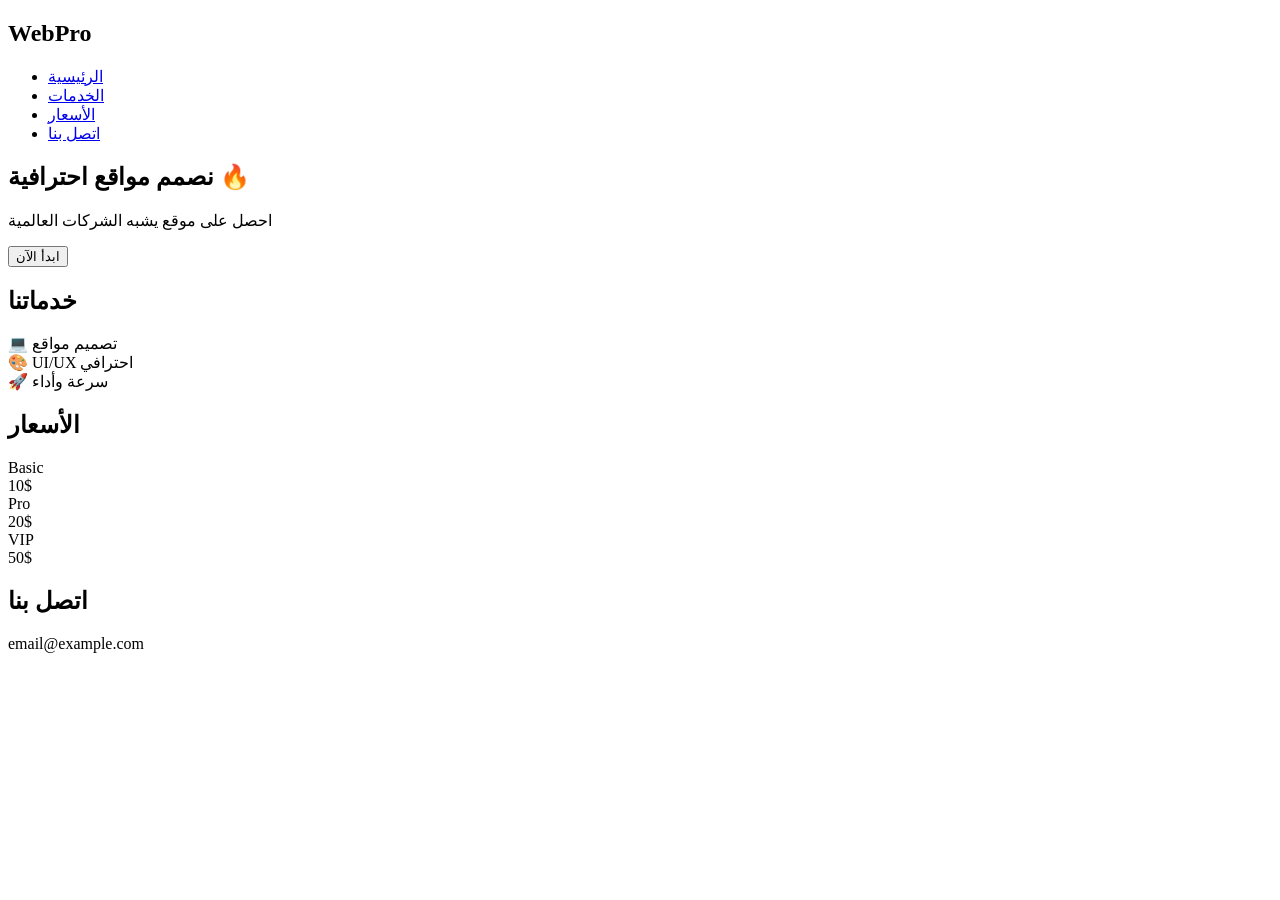
==== index.html @ 7c68f9c4 "Update index.html" ====
<!DOCTYPE html>
<html lang="ar">
<head>
<meta charset="UTF-8">
<meta name="viewport" content="width=device-width, initial-scale=1.0">
<title>شركة ويب</title>

<link rel="stylesheet" href="style.css">

<!-- مكتبة الأنيميشن -->
<link rel="stylesheet" href="https://unpkg.com/aos@next/dist/aos.css" />

</head>

<body>

<!-- Navbar -->
<nav>
  <h2>WebPro</h2>
  <ul>
    <li><a href="#">الرئيسية</a></li>
    <li><a href="#services">الخدمات</a></li>
    <li><a href="#pricing">الأسعار</a></li>
    <li><a href="#contact">اتصل بنا</a></li>
  </ul>
</nav>

<!-- Hero -->
<section class="hero">
  <h1 data-aos="fade-up">نصمم مواقع احترافية 🔥</h1>
  <p data-aos="fade-up" data-aos-delay="200">
    احصل على موقع يشبه الشركات العالمية
  </p>
  <button class="btn" onclick="goPricing()" data-aos="zoom-in">ابدأ الآن</button>
</section>

<!-- Services -->
<section class="section" id="services">
  <h2 data-aos="fade-up">خدماتنا</h2>

  <div class="boxes">
    <div class="box" data-aos="fade-right">💻 تصميم مواقع</div>
    <div class="box" data-aos="fade-up">🎨 UI/UX احترافي</div>
    <div class="box" data-aos="fade-left">🚀 سرعة وأداء</div>
  </div>
</section>

<!-- Pricing -->
<section class="section" id="pricing">
  <h2 data-aos="fade-up">الأسعار</h2>

  <div class="boxes">
    <div class="box" data-aos="zoom-in">Basic<br>10$</div>
    <div class="box" data-aos="zoom-in" data-aos-delay="200">Pro<br>20$</div>
    <div class="box" data-aos="zoom-in" data-aos-delay="400">VIP<br>50$</div>
  </div>
</section>

<!-- Contact -->
<section class="section" id="contact">
  <h2 data-aos="fade-up">اتصل بنا</h2>
  <p data-aos="fade-up">email@example.com</p>
</section>

<script src="script.js"></script>

<!-- تفعيل الأنيميشن -->
<script src="https://unpkg.com/aos@next/dist/aos.js"></script>
<script>
  AOS.init();
</script>

</body>
</html>
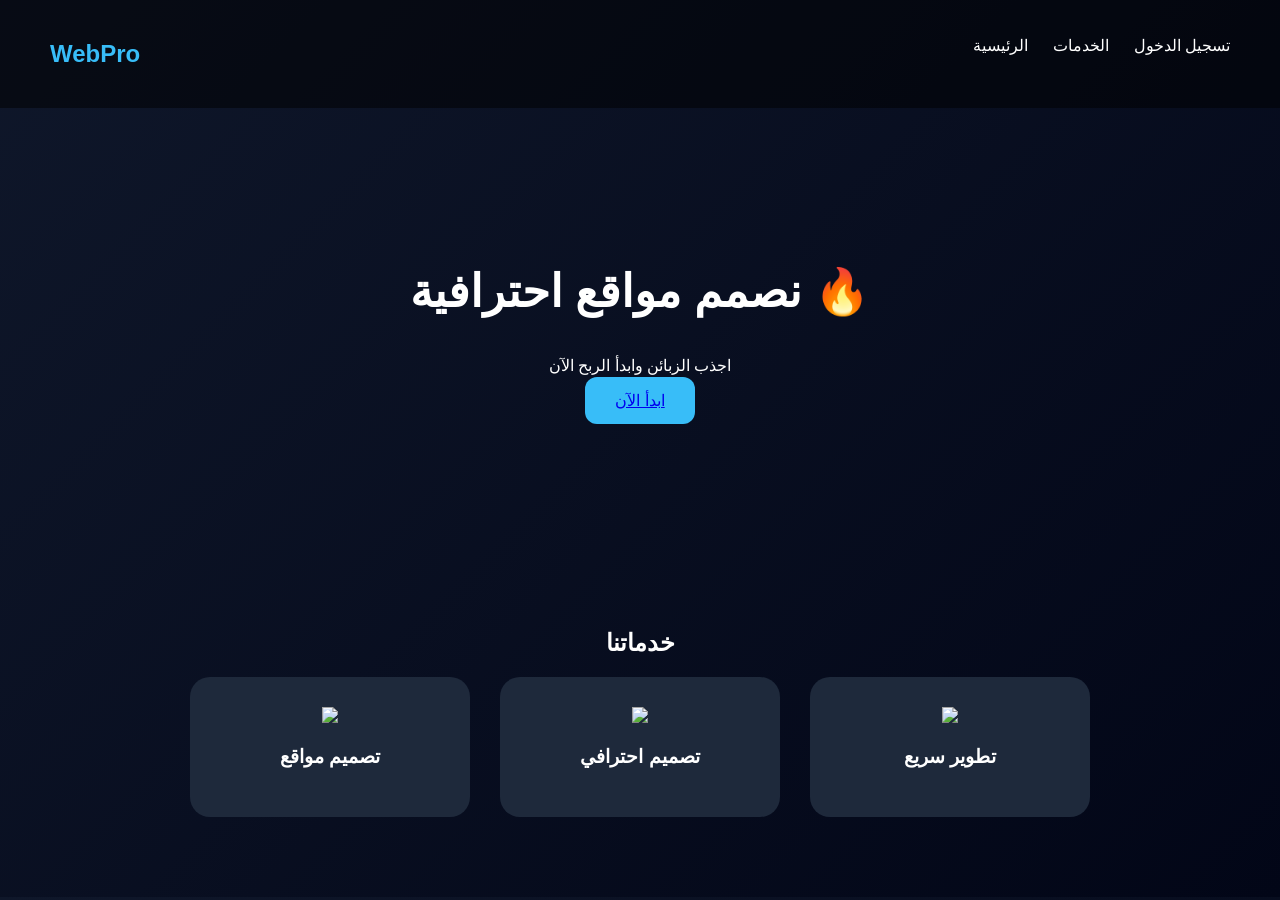
==== commit edd1af7c: "Update index.html" ====
--- a/index.html
+++ b/index.html
@@ -3,72 +3,51 @@
 <head>
 <meta charset="UTF-8">
 <meta name="viewport" content="width=device-width, initial-scale=1.0">
-<title>شركة ويب</title>
+<title>WebPro</title>
 
 <link rel="stylesheet" href="style.css">
-
-<!-- مكتبة الأنيميشن -->
-<link rel="stylesheet" href="https://unpkg.com/aos@next/dist/aos.css" />
 
 </head>
 
 <body>
 
-<!-- Navbar -->
 <nav>
   <h2>WebPro</h2>
   <ul>
     <li><a href="#">الرئيسية</a></li>
     <li><a href="#services">الخدمات</a></li>
-    <li><a href="#pricing">الأسعار</a></li>
-    <li><a href="#contact">اتصل بنا</a></li>
+    <li><a href="login.html">تسجيل الدخول</a></li>
   </ul>
 </nav>
 
-<!-- Hero -->
 <section class="hero">
-  <h1 data-aos="fade-up">نصمم مواقع احترافية 🔥</h1>
-  <p data-aos="fade-up" data-aos-delay="200">
-    احصل على موقع يشبه الشركات العالمية
-  </p>
-  <button class="btn" onclick="goPricing()" data-aos="zoom-in">ابدأ الآن</button>
+  <h1>نصمم مواقع احترافية 🔥</h1>
+  <p>اجذب الزبائن وابدأ الربح الآن</p>
+  <a href="pricing.html" class="btn">ابدأ الآن</a>
 </section>
 
-<!-- Services -->
 <section class="section" id="services">
-  <h2 data-aos="fade-up">خدماتنا</h2>
+  <h2>خدماتنا</h2>
 
   <div class="boxes">
-    <div class="box" data-aos="fade-right">💻 تصميم مواقع</div>
-    <div class="box" data-aos="fade-up">🎨 UI/UX احترافي</div>
-    <div class="box" data-aos="fade-left">🚀 سرعة وأداء</div>
+
+    <div class="box">
+      <img src="https://source.unsplash.com/300x200/?website" />
+      <h3>تصميم مواقع</h3>
+    </div>
+
+    <div class="box">
+      <img src="https://source.unsplash.com/300x200/?design" />
+      <h3>تصميم احترافي</h3>
+    </div>
+
+    <div class="box">
+      <img src="https://source.unsplash.com/300x200/?technology" />
+      <h3>تطوير سريع</h3>
+    </div>
+
   </div>
 </section>
 
-<!-- Pricing -->
-<section class="section" id="pricing">
-  <h2 data-aos="fade-up">الأسعار</h2>
-
-  <div class="boxes">
-    <div class="box" data-aos="zoom-in">Basic<br>10$</div>
-    <div class="box" data-aos="zoom-in" data-aos-delay="200">Pro<br>20$</div>
-    <div class="box" data-aos="zoom-in" data-aos-delay="400">VIP<br>50$</div>
-  </div>
-</section>
-
-<!-- Contact -->
-<section class="section" id="contact">
-  <h2 data-aos="fade-up">اتصل بنا</h2>
-  <p data-aos="fade-up">email@example.com</p>
-</section>
-
-<script src="script.js"></script>
-
-<!-- تفعيل الأنيميشن -->
-<script src="https://unpkg.com/aos@next/dist/aos.js"></script>
-<script>
-  AOS.init();
-</script>
-
 </body>
 </html>
--- a/style.css
+++ b/style.css
@@ -0,0 +1,88 @@
+body {
+  margin: 0;
+  font-family: Arial;
+  background: linear-gradient(135deg, #0f172a, #020617);
+  color: white;
+}
+
+/* Navbar */
+nav {
+  display: flex;
+  justify-content: space-between;
+  padding: 20px 50px;
+  background: rgba(0,0,0,0.5);
+  position: sticky;
+  top: 0;
+}
+
+nav h2 {
+  color: #38bdf8;
+}
+
+nav ul {
+  display: flex;
+  gap: 25px;
+  list-style: none;
+}
+
+nav a {
+  color: white;
+  text-decoration: none;
+  transition: 0.3s;
+}
+
+nav a:hover {
+  color: #38bdf8;
+}
+
+/* Hero */
+.hero {
+  text-align: center;
+  padding: 120px 20px;
+}
+
+.hero h1 {
+  font-size: 45px;
+}
+
+.btn {
+  margin-top: 20px;
+  background: #38bdf8;
+  border: none;
+  padding: 15px 30px;
+  border-radius: 12px;
+  cursor: pointer;
+  transition: 0.3s;
+}
+
+.btn:hover {
+  transform: scale(1.1);
+  background: #0ea5e9;
+}
+
+/* Sections */
+.section {
+  padding: 80px 20px;
+  text-align: center;
+}
+
+/* Boxes */
+.boxes {
+  display: flex;
+  justify-content: center;
+  gap: 30px;
+  flex-wrap: wrap;
+}
+
+.box {
+  background: #1e293b;
+  padding: 30px;
+  border-radius: 20px;
+  width: 220px;
+  transition: 0.4s;
+}
+
+.box:hover {
+  transform: translateY(-15px) scale(1.05);
+  background: #334155;
+}
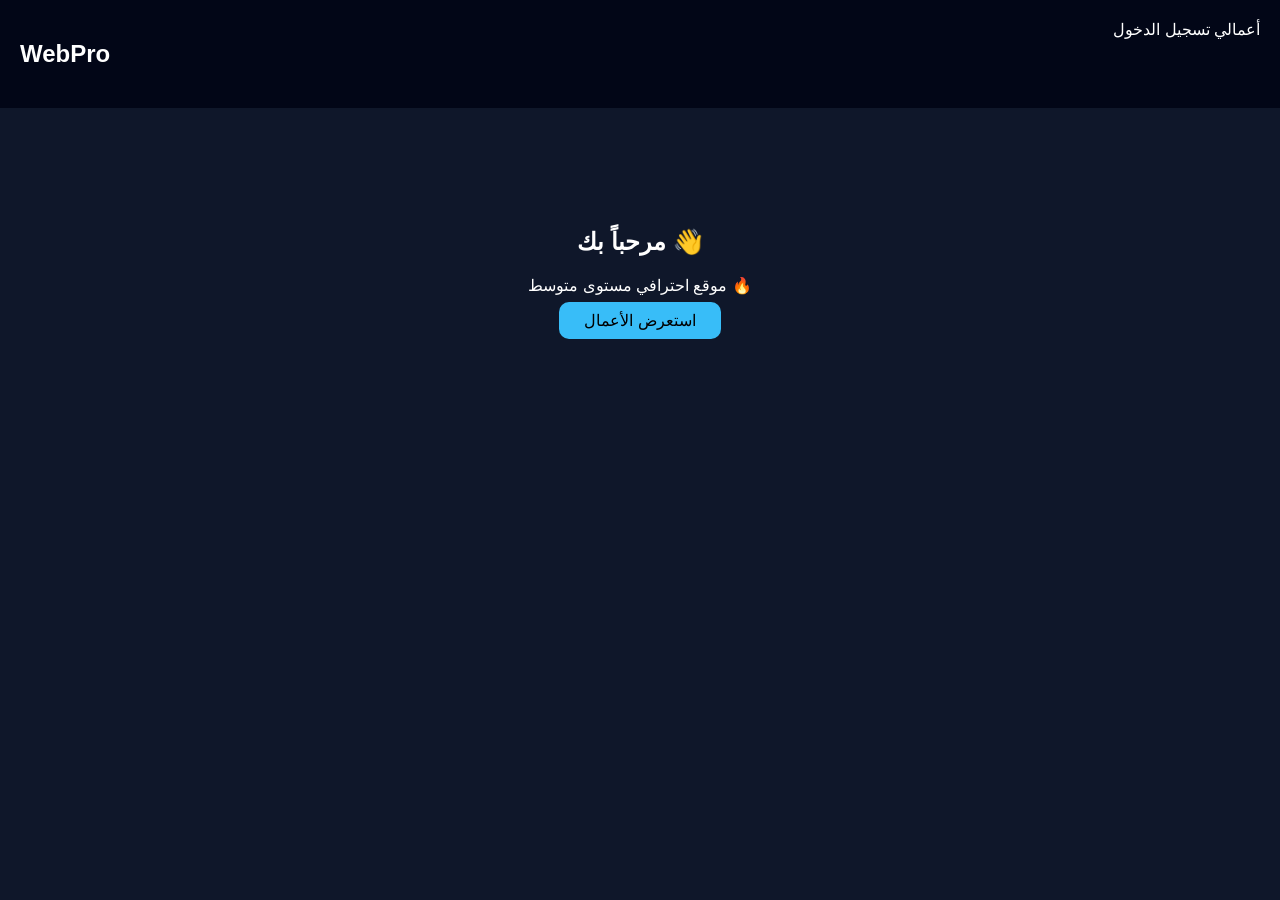
==== commit 4184b01e: "Update index.html" ====
--- a/index.html
+++ b/index.html
@@ -4,49 +4,23 @@
 <meta charset="UTF-8">
 <meta name="viewport" content="width=device-width, initial-scale=1.0">
 <title>WebPro</title>
-
 <link rel="stylesheet" href="style.css">
-
 </head>
 
 <body>
 
 <nav>
   <h2>WebPro</h2>
-  <ul>
-    <li><a href="#">الرئيسية</a></li>
-    <li><a href="#services">الخدمات</a></li>
-    <li><a href="login.html">تسجيل الدخول</a></li>
-  </ul>
+  <div>
+    <a href="projects.html">أعمالي</a>
+    <a href="login.html">تسجيل الدخول</a>
+  </div>
 </nav>
 
 <section class="hero">
-  <h1>نصمم مواقع احترافية 🔥</h1>
-  <p>اجذب الزبائن وابدأ الربح الآن</p>
-  <a href="pricing.html" class="btn">ابدأ الآن</a>
-</section>
-
-<section class="section" id="services">
-  <h2>خدماتنا</h2>
-
-  <div class="boxes">
-
-    <div class="box">
-      <img src="https://source.unsplash.com/300x200/?website" />
-      <h3>تصميم مواقع</h3>
-    </div>
-
-    <div class="box">
-      <img src="https://source.unsplash.com/300x200/?design" />
-      <h3>تصميم احترافي</h3>
-    </div>
-
-    <div class="box">
-      <img src="https://source.unsplash.com/300x200/?technology" />
-      <h3>تطوير سريع</h3>
-    </div>
-
-  </div>
+  <h1>مرحباً بك 👋</h1>
+  <p>موقع احترافي مستوى متوسط 🔥</p>
+  <a href="projects.html" class="btn">استعرض الأعمال</a>
 </section>
 
 </body>
--- a/style.css
+++ b/style.css
@@ -1,88 +1,59 @@
 body {
   margin: 0;
   font-family: Arial;
-  background: linear-gradient(135deg, #0f172a, #020617);
+  background: #0f172a;
   color: white;
 }
 
-/* Navbar */
 nav {
   display: flex;
   justify-content: space-between;
-  padding: 20px 50px;
-  background: rgba(0,0,0,0.5);
-  position: sticky;
-  top: 0;
-}
-
-nav h2 {
-  color: #38bdf8;
+  padding: 20px;
+  background: #020617;
 }
 
 nav ul {
   display: flex;
-  gap: 25px;
+  gap: 20px;
   list-style: none;
 }
 
 nav a {
   color: white;
   text-decoration: none;
-  transition: 0.3s;
 }
 
-nav a:hover {
-  color: #38bdf8;
-}
-
-/* Hero */
 .hero {
   text-align: center;
-  padding: 120px 20px;
-}
-
-.hero h1 {
-  font-size: 45px;
+  padding: 100px;
 }
 
 .btn {
-  margin-top: 20px;
   background: #38bdf8;
-  border: none;
-  padding: 15px 30px;
-  border-radius: 12px;
-  cursor: pointer;
-  transition: 0.3s;
+  padding: 10px 25px;
+  border-radius: 10px;
+  text-decoration: none;
+  color: black;
 }
 
-.btn:hover {
-  transform: scale(1.1);
-  background: #0ea5e9;
+.section {
+  text-align: center;
+  padding: 50px;
 }
 
-/* Sections */
-.section {
-  padding: 80px 20px;
-  text-align: center;
-}
-
-/* Boxes */
 .boxes {
   display: flex;
   justify-content: center;
-  gap: 30px;
-  flex-wrap: wrap;
+  gap: 20px;
 }
 
 .box {
   background: #1e293b;
-  padding: 30px;
-  border-radius: 20px;
-  width: 220px;
-  transition: 0.4s;
+  padding: 20px;
+  border-radius: 15px;
 }
 
-.box:hover {
-  transform: translateY(-15px) scale(1.05);
-  background: #334155;
+.box img {
+  width: 100%;
+  border-radius: 10px;
 }
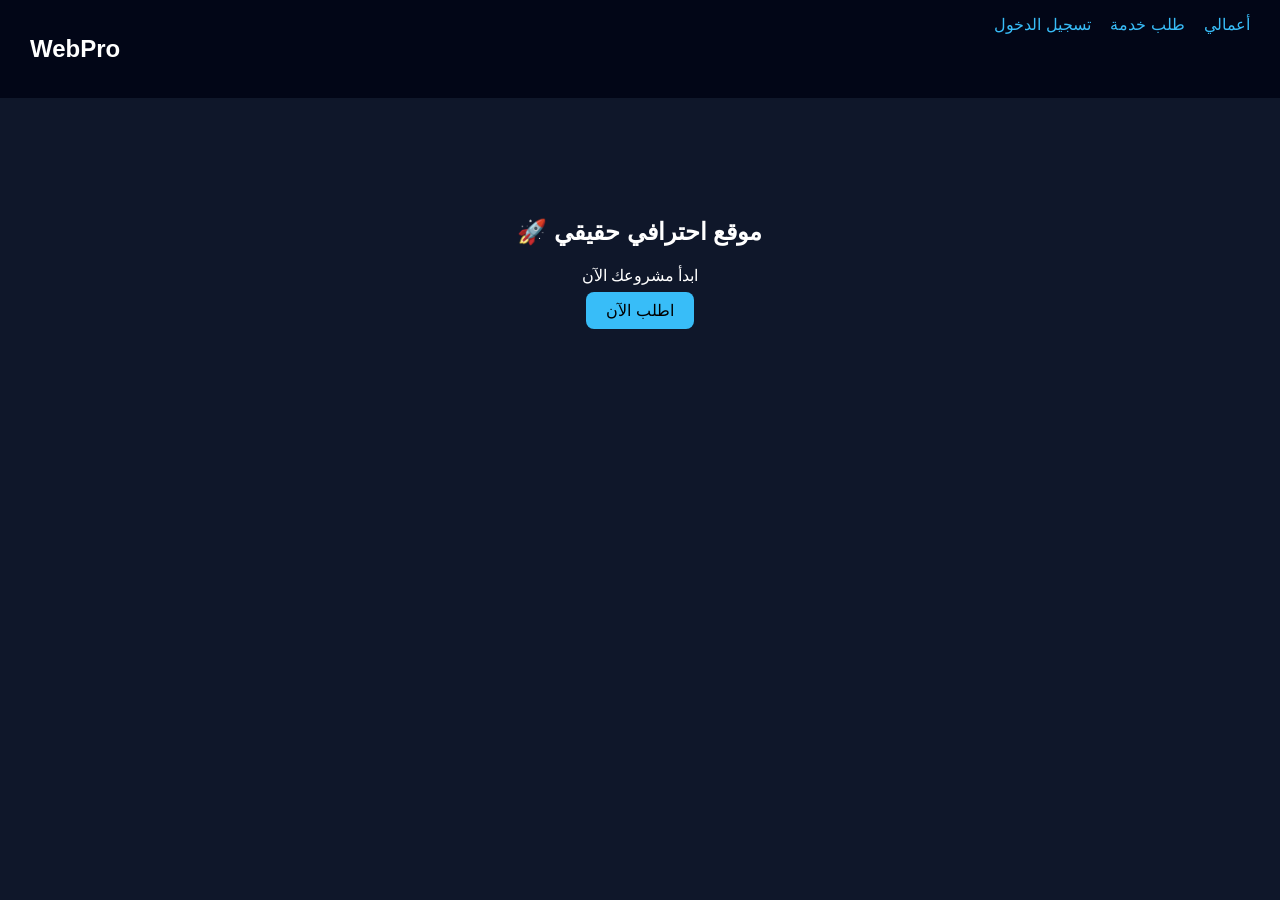
==== commit 5846e467: "Update index.html" ====
--- a/index.html
+++ b/index.html
@@ -13,14 +13,15 @@
   <h2>WebPro</h2>
   <div>
     <a href="projects.html">أعمالي</a>
+    <a href="order.html">طلب خدمة</a>
     <a href="login.html">تسجيل الدخول</a>
   </div>
 </nav>
 
 <section class="hero">
-  <h1>مرحباً بك 👋</h1>
-  <p>موقع احترافي مستوى متوسط 🔥</p>
-  <a href="projects.html" class="btn">استعرض الأعمال</a>
+  <h1>🚀 موقع احترافي حقيقي</h1>
+  <p>ابدأ مشروعك الآن</p>
+  <a href="order.html" class="btn">اطلب الآن</a>
 </section>
 
 </body>
--- a/style.css
+++ b/style.css
@@ -5,24 +5,21 @@
   color: white;
 }
 
+/* Navbar */
 nav {
   display: flex;
   justify-content: space-between;
-  padding: 20px;
+  padding: 15px 30px;
   background: #020617;
 }
 
-nav ul {
-  display: flex;
-  gap: 20px;
-  list-style: none;
+nav a {
+  color: #38bdf8;
+  text-decoration: none;
+  margin-left: 15px;
 }
 
-nav a {
-  color: white;
-  text-decoration: none;
-}
-
+/* Hero */
 .hero {
   text-align: center;
   padding: 100px;
@@ -30,30 +27,54 @@
 
 .btn {
   background: #38bdf8;
-  padding: 10px 25px;
-  border-radius: 10px;
+  padding: 10px 20px;
+  border-radius: 8px;
+  color: black;
   text-decoration: none;
-  color: black;
 }
 
-.section {
+/* Form */
+.form {
   text-align: center;
-  padding: 50px;
+  margin-top: 100px;
 }
 
-.boxes {
+input {
+  padding: 10px;
+  margin: 5px;
+}
+
+/* Projects */
+.filters {
+  text-align: center;
+  margin: 20px;
+}
+
+.filters button {
+  padding: 10px;
+  margin: 5px;
+  cursor: pointer;
+}
+
+.projects {
   display: flex;
   justify-content: center;
   gap: 20px;
+  flex-wrap: wrap;
 }
 
-.box {
+.project {
   background: #1e293b;
-  padding: 20px;
-  border-radius: 15px;
+  padding: 15px;
+  border-radius: 10px;
+  transition: 0.3s;
 }
 
-.box img {
-  width: 100%;
+.project img {
+  width: 200px;
   border-radius: 10px;
 }
+
+.project:hover {
+  transform: scale(1.05);
+}
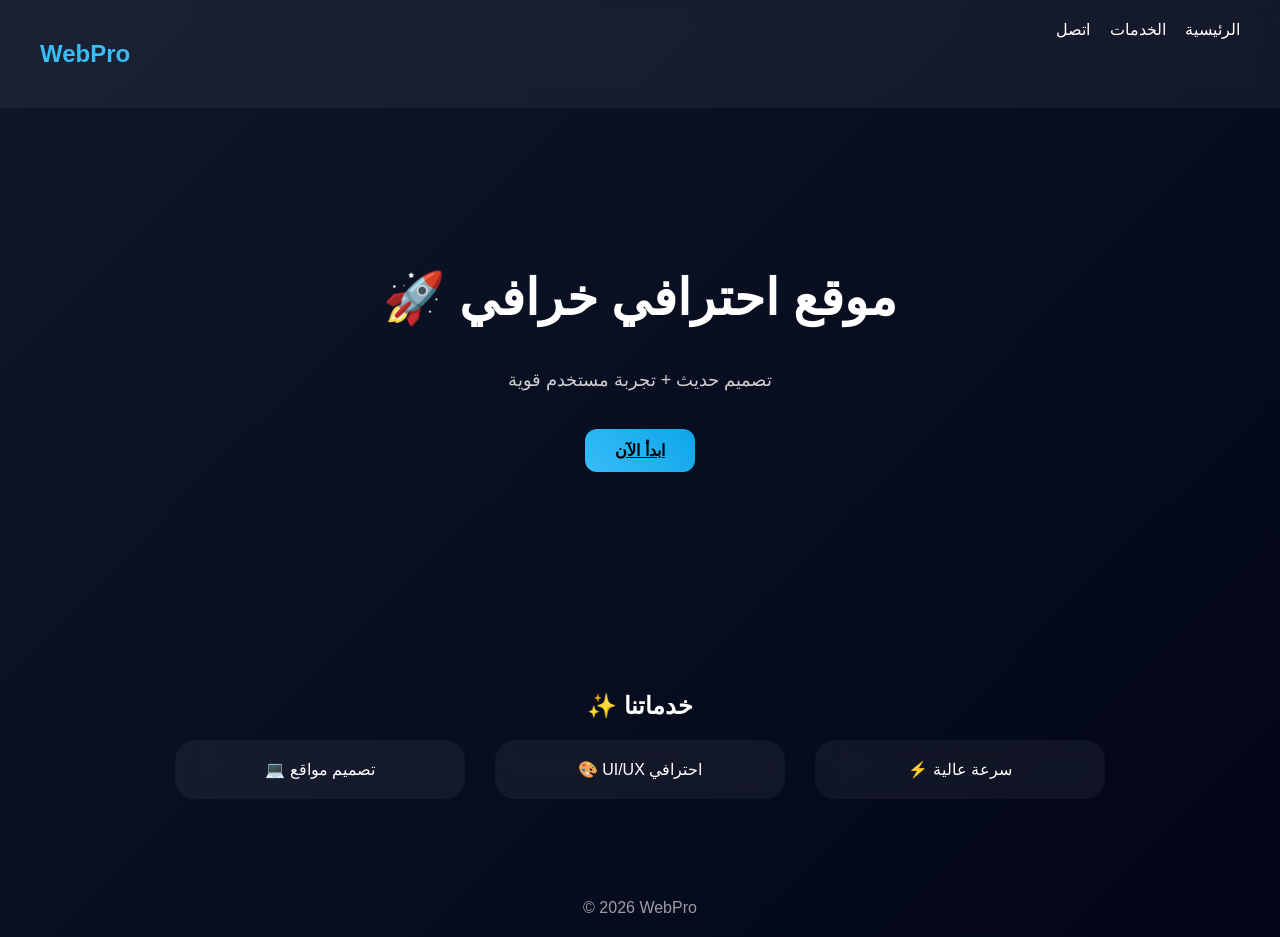
==== commit a0d4d0ce: "Update index.html" ====
--- a/index.html
+++ b/index.html
@@ -4,7 +4,100 @@
 <meta charset="UTF-8">
 <meta name="viewport" content="width=device-width, initial-scale=1.0">
 <title>WebPro</title>
-<link rel="stylesheet" href="style.css">
+
+<style>
+body{
+  margin:0;
+  font-family:'Segoe UI',sans-serif;
+  background:linear-gradient(135deg,#0f172a,#020617);
+  color:white;
+}
+
+/* Navbar */
+nav{
+  display:flex;
+  justify-content:space-between;
+  padding:20px 40px;
+  background:rgba(255,255,255,0.05);
+  backdrop-filter:blur(10px);
+  position:sticky;
+  top:0;
+}
+
+nav h2{
+  color:#38bdf8;
+}
+
+nav a{
+  color:white;
+  margin-left:15px;
+  text-decoration:none;
+}
+
+/* Hero */
+.hero{
+  text-align:center;
+  padding:120px 20px;
+}
+
+.hero h1{
+  font-size:50px;
+}
+
+.hero p{
+  font-size:18px;
+  opacity:0.8;
+}
+
+.btn{
+  display:inline-block;
+  margin-top:20px;
+  background:linear-gradient(45deg,#38bdf8,#0ea5e9);
+  padding:12px 30px;
+  border-radius:12px;
+  color:black;
+  font-weight:bold;
+  transition:0.3s;
+}
+
+.btn:hover{
+  transform:scale(1.1);
+}
+
+/* Cards */
+.section{
+  padding:80px 20px;
+  text-align:center;
+}
+
+.cards{
+  display:flex;
+  justify-content:center;
+  gap:30px;
+  flex-wrap:wrap;
+}
+
+.card{
+  width:250px;
+  padding:20px;
+  border-radius:20px;
+  background:rgba(255,255,255,0.05);
+  backdrop-filter:blur(10px);
+  transition:0.3s;
+}
+
+.card:hover{
+  transform:translateY(-10px) scale(1.05);
+}
+
+/* Footer */
+footer{
+  text-align:center;
+  padding:20px;
+  opacity:0.6;
+}
+</style>
+
 </head>
 
 <body>
@@ -12,17 +105,31 @@
 <nav>
   <h2>WebPro</h2>
   <div>
-    <a href="projects.html">أعمالي</a>
-    <a href="order.html">طلب خدمة</a>
-    <a href="login.html">تسجيل الدخول</a>
+    <a href="#">الرئيسية</a>
+    <a href="#">الخدمات</a>
+    <a href="#">اتصل</a>
   </div>
 </nav>
 
 <section class="hero">
-  <h1>🚀 موقع احترافي حقيقي</h1>
-  <p>ابدأ مشروعك الآن</p>
-  <a href="order.html" class="btn">اطلب الآن</a>
+  <h1>🚀 موقع احترافي خرافي</h1>
+  <p>تصميم حديث + تجربة مستخدم قوية</p>
+  <a href="#" class="btn">ابدأ الآن</a>
 </section>
+
+<section class="section">
+  <h2>✨ خدماتنا</h2>
+
+  <div class="cards">
+    <div class="card">💻 تصميم مواقع</div>
+    <div class="card">🎨 UI/UX احترافي</div>
+    <div class="card">⚡ سرعة عالية</div>
+  </div>
+</section>
+
+<footer>
+  © 2026 WebPro
+</footer>
 
 </body>
 </html>
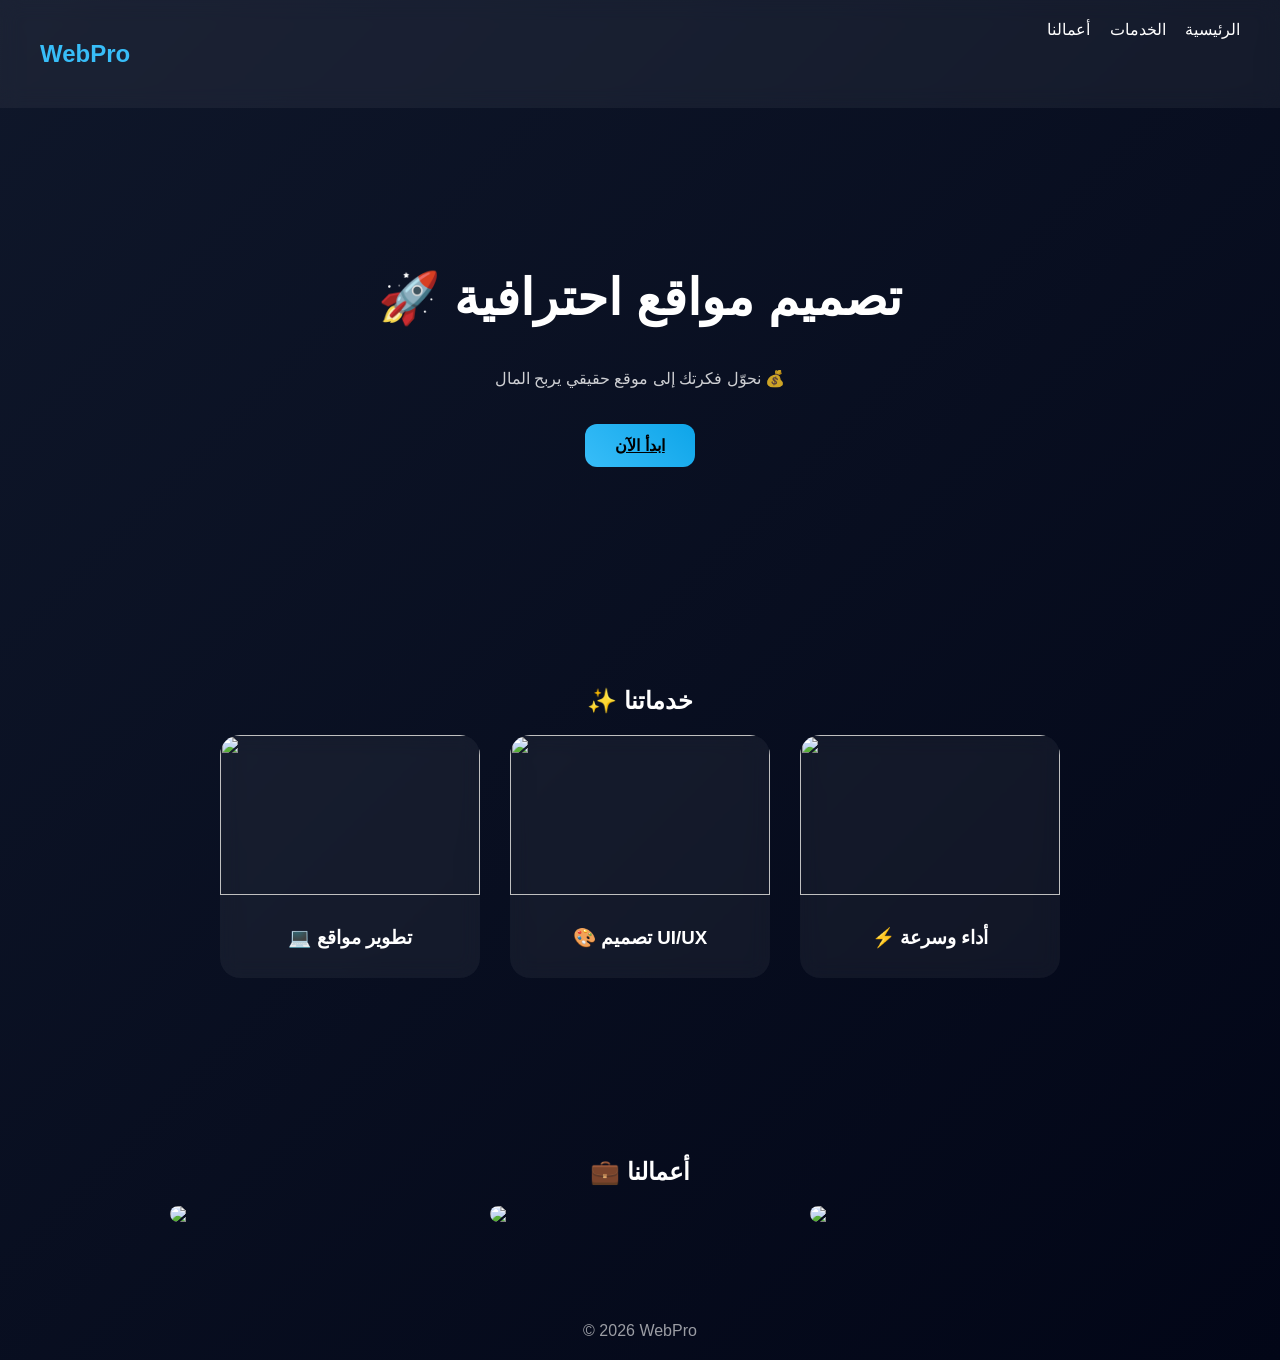
==== commit 49f43829: "Update index.html" ====
--- a/index.html
+++ b/index.html
@@ -45,7 +45,6 @@
 }
 
 .hero p{
-  font-size:18px;
   opacity:0.8;
 }
 
@@ -64,7 +63,7 @@
   transform:scale(1.1);
 }
 
-/* Cards */
+/* Sections */
 .section{
   padding:80px 20px;
   text-align:center;
@@ -78,16 +77,44 @@
 }
 
 .card{
-  width:250px;
-  padding:20px;
+  width:260px;
   border-radius:20px;
+  overflow:hidden;
   background:rgba(255,255,255,0.05);
   backdrop-filter:blur(10px);
   transition:0.3s;
 }
 
+.card img{
+  width:100%;
+  height:160px;
+  object-fit:cover;
+}
+
+.card h3{
+  padding:10px;
+}
+
 .card:hover{
   transform:translateY(-10px) scale(1.05);
+}
+
+/* Portfolio */
+.portfolio{
+  display:flex;
+  justify-content:center;
+  gap:20px;
+  flex-wrap:wrap;
+}
+
+.portfolio img{
+  width:300px;
+  border-radius:15px;
+  transition:0.3s;
+}
+
+.portfolio img:hover{
+  transform:scale(1.05);
 }
 
 /* Footer */
@@ -106,24 +133,50 @@
   <h2>WebPro</h2>
   <div>
     <a href="#">الرئيسية</a>
-    <a href="#">الخدمات</a>
-    <a href="#">اتصل</a>
+    <a href="#services">الخدمات</a>
+    <a href="#portfolio">أعمالنا</a>
   </div>
 </nav>
 
+<!-- Hero -->
 <section class="hero">
-  <h1>🚀 موقع احترافي خرافي</h1>
-  <p>تصميم حديث + تجربة مستخدم قوية</p>
+  <h1>🚀 تصميم مواقع احترافية</h1>
+  <p>نحوّل فكرتك إلى موقع حقيقي يربح المال 💰</p>
   <a href="#" class="btn">ابدأ الآن</a>
 </section>
 
-<section class="section">
+<!-- Services -->
+<section class="section" id="services">
   <h2>✨ خدماتنا</h2>
 
   <div class="cards">
-    <div class="card">💻 تصميم مواقع</div>
-    <div class="card">🎨 UI/UX احترافي</div>
-    <div class="card">⚡ سرعة عالية</div>
+
+    <div class="card">
+      <img src="https://images.unsplash.com/photo-1498050108023-c5249f4df085">
+      <h3>💻 تطوير مواقع</h3>
+    </div>
+
+    <div class="card">
+      <img src="https://images.unsplash.com/photo-1559028012-481c04fa702d">
+      <h3>🎨 تصميم UI/UX</h3>
+    </div>
+
+    <div class="card">
+      <img src="https://images.unsplash.com/photo-1461749280684-dccba630e2f6">
+      <h3>⚡ أداء وسرعة</h3>
+    </div>
+
+  </div>
+</section>
+
+<!-- Portfolio -->
+<section class="section" id="portfolio">
+  <h2>💼 أعمالنا</h2>
+
+  <div class="portfolio">
+    <img src="https://images.unsplash.com/photo-1460925895917-afdab827c52f">
+    <img src="https://images.unsplash.com/photo-1492724441997-5dc865305da7">
+    <img src="https://images.unsplash.com/photo-1555066931-4365d14bab8c">
   </div>
 </section>
 
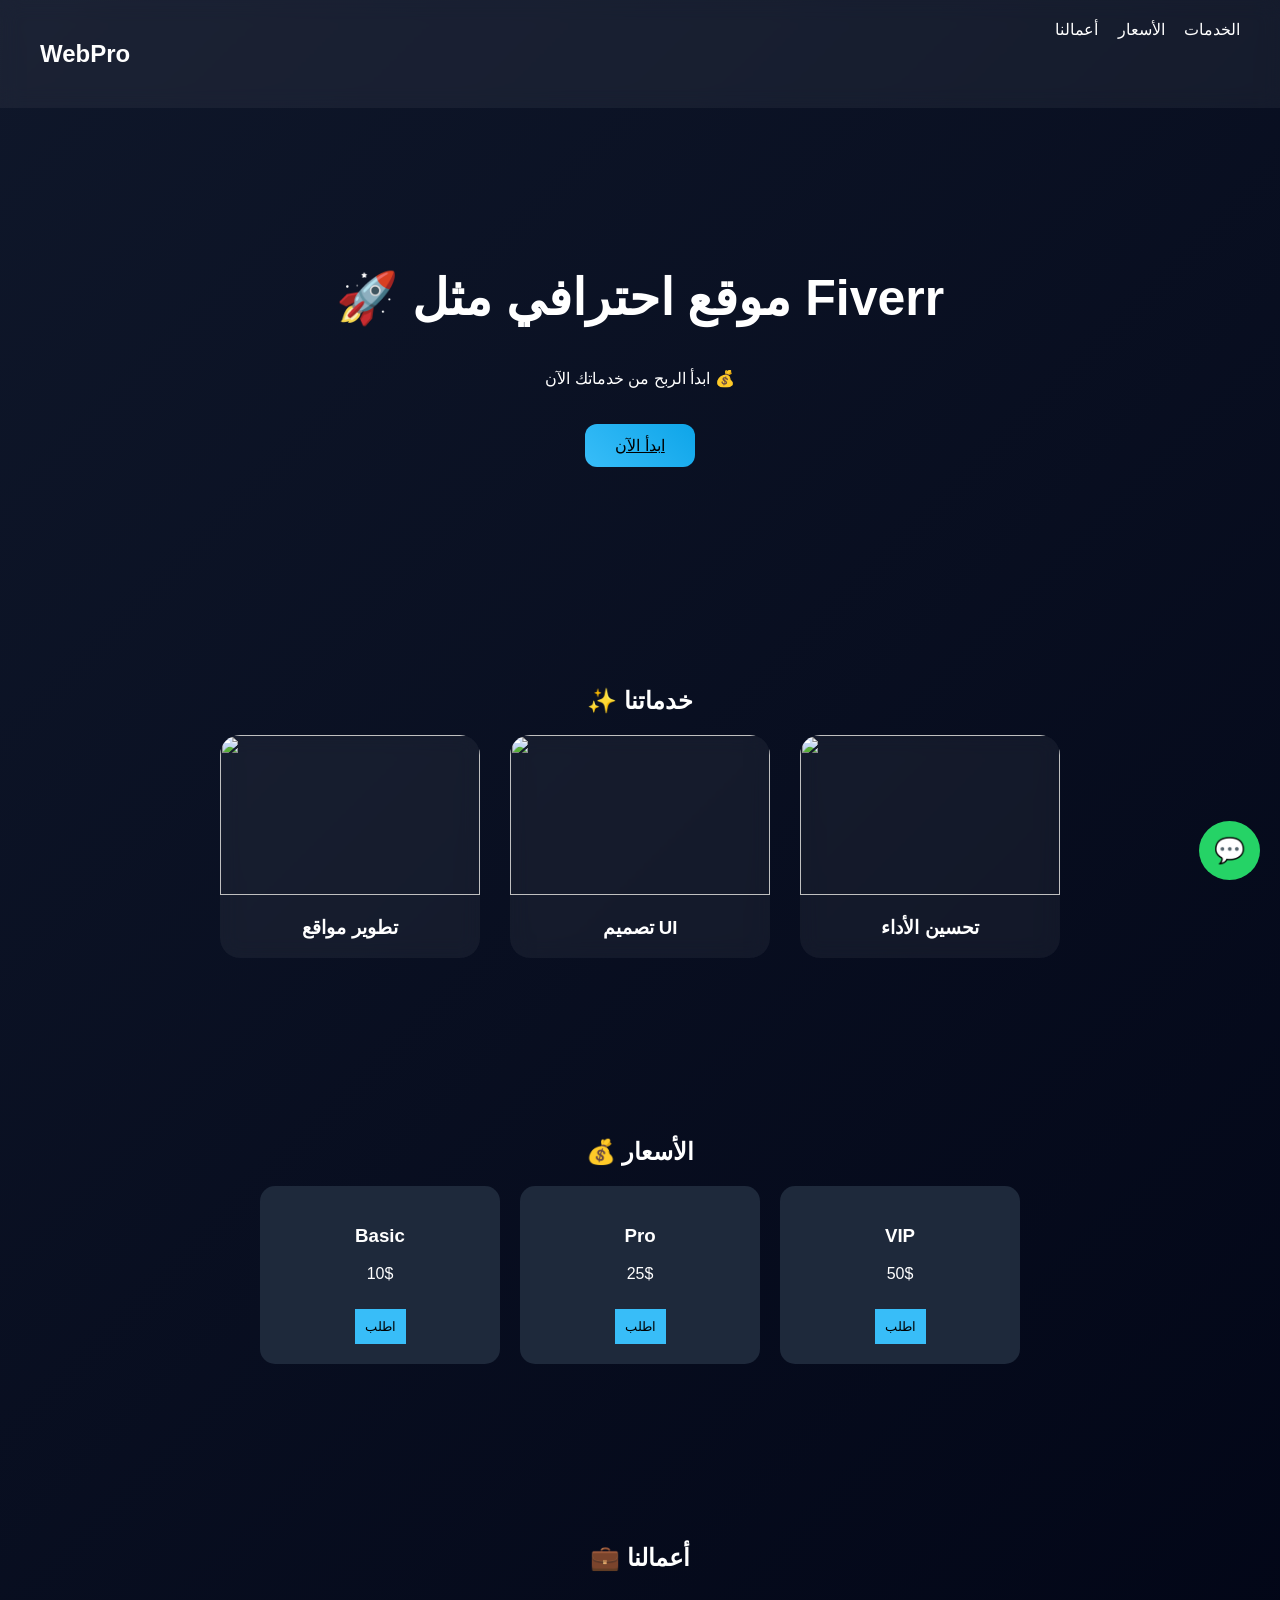
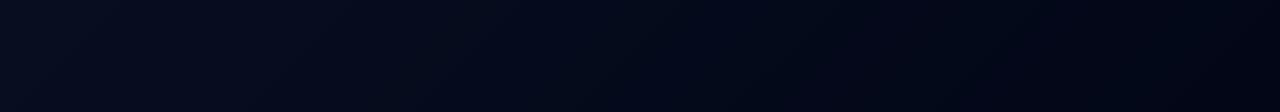
==== commit 863ed544: "Update index.html" ====
--- a/index.html
+++ b/index.html
@@ -4,6 +4,9 @@
 <meta charset="UTF-8">
 <meta name="viewport" content="width=device-width, initial-scale=1.0">
 <title>WebPro</title>
+
+<!-- AOS Animation -->
+<link rel="stylesheet" href="https://unpkg.com/aos@next/dist/aos.css" />
 
 <style>
 body{
@@ -24,10 +27,6 @@
   top:0;
 }
 
-nav h2{
-  color:#38bdf8;
-}
-
 nav a{
   color:white;
   margin-left:15px;
@@ -42,10 +41,6 @@
 
 .hero h1{
   font-size:50px;
-}
-
-.hero p{
-  opacity:0.8;
 }
 
 .btn{
@@ -55,20 +50,15 @@
   padding:12px 30px;
   border-radius:12px;
   color:black;
-  font-weight:bold;
-  transition:0.3s;
-}
-
-.btn:hover{
-  transform:scale(1.1);
-}
-
-/* Sections */
+}
+
+/* Section */
 .section{
   padding:80px 20px;
   text-align:center;
 }
 
+/* Cards */
 .cards{
   display:flex;
   justify-content:center;
@@ -91,37 +81,51 @@
   object-fit:cover;
 }
 
-.card h3{
-  padding:10px;
-}
-
 .card:hover{
-  transform:translateY(-10px) scale(1.05);
-}
-
-/* Portfolio */
-.portfolio{
+  transform:scale(1.05);
+}
+
+/* Pricing */
+.pricing{
   display:flex;
   justify-content:center;
   gap:20px;
   flex-wrap:wrap;
 }
 
+.price{
+  background:#1e293b;
+  padding:20px;
+  border-radius:15px;
+  width:200px;
+}
+
+.price button{
+  margin-top:10px;
+  background:#38bdf8;
+  border:none;
+  padding:10px;
+  cursor:pointer;
+}
+
+/* Portfolio */
 .portfolio img{
-  width:300px;
+  width:280px;
+  margin:10px;
   border-radius:15px;
-  transition:0.3s;
-}
-
-.portfolio img:hover{
-  transform:scale(1.05);
-}
-
-/* Footer */
-footer{
-  text-align:center;
-  padding:20px;
-  opacity:0.6;
+}
+
+/* WhatsApp */
+.whatsapp{
+  position:fixed;
+  bottom:20px;
+  right:20px;
+  background:#25D366;
+  padding:15px;
+  border-radius:50%;
+  font-size:25px;
+  color:white;
+  text-decoration:none;
 }
 </style>
 
@@ -132,57 +136,89 @@
 <nav>
   <h2>WebPro</h2>
   <div>
-    <a href="#">الرئيسية</a>
     <a href="#services">الخدمات</a>
+    <a href="#pricing">الأسعار</a>
     <a href="#portfolio">أعمالنا</a>
   </div>
 </nav>
 
 <!-- Hero -->
-<section class="hero">
-  <h1>🚀 تصميم مواقع احترافية</h1>
-  <p>نحوّل فكرتك إلى موقع حقيقي يربح المال 💰</p>
-  <a href="#" class="btn">ابدأ الآن</a>
+<section class="hero" data-aos="fade-up">
+  <h1>🚀 موقع احترافي مثل Fiverr</h1>
+  <p>ابدأ الربح من خدماتك الآن 💰</p>
+  <a href="#pricing" class="btn">ابدأ الآن</a>
 </section>
 
 <!-- Services -->
 <section class="section" id="services">
-  <h2>✨ خدماتنا</h2>
+  <h2 data-aos="fade-up">✨ خدماتنا</h2>
 
   <div class="cards">
-
-    <div class="card">
+    <div class="card" data-aos="fade-right">
       <img src="https://images.unsplash.com/photo-1498050108023-c5249f4df085">
-      <h3>💻 تطوير مواقع</h3>
-    </div>
-
-    <div class="card">
+      <h3>تطوير مواقع</h3>
+    </div>
+
+    <div class="card" data-aos="fade-up">
       <img src="https://images.unsplash.com/photo-1559028012-481c04fa702d">
-      <h3>🎨 تصميم UI/UX</h3>
-    </div>
-
-    <div class="card">
+      <h3>تصميم UI</h3>
+    </div>
+
+    <div class="card" data-aos="fade-left">
       <img src="https://images.unsplash.com/photo-1461749280684-dccba630e2f6">
-      <h3>⚡ أداء وسرعة</h3>
-    </div>
-
+      <h3>تحسين الأداء</h3>
+    </div>
+  </div>
+</section>
+
+<!-- Pricing -->
+<section class="section" id="pricing">
+  <h2 data-aos="fade-up">💰 الأسعار</h2>
+
+  <div class="pricing">
+    <div class="price" data-aos="zoom-in">
+      <h3>Basic</h3>
+      <p>10$</p>
+      <button onclick="order()">اطلب</button>
+    </div>
+
+    <div class="price" data-aos="zoom-in">
+      <h3>Pro</h3>
+      <p>25$</p>
+      <button onclick="order()">اطلب</button>
+    </div>
+
+    <div class="price" data-aos="zoom-in">
+      <h3>VIP</h3>
+      <p>50$</p>
+      <button onclick="order()">اطلب</button>
+    </div>
   </div>
 </section>
 
 <!-- Portfolio -->
 <section class="section" id="portfolio">
-  <h2>💼 أعمالنا</h2>
+  <h2 data-aos="fade-up">💼 أعمالنا</h2>
 
   <div class="portfolio">
-    <img src="https://images.unsplash.com/photo-1460925895917-afdab827c52f">
-    <img src="https://images.unsplash.com/photo-1492724441997-5dc865305da7">
-    <img src="https://images.unsplash.com/photo-1555066931-4365d14bab8c">
-  </div>
-</section>
-
-<footer>
-  © 2026 WebPro
-</footer>
+    <img src="https://images.unsplash.com/photo-1460925895917-afdab827c52f" data-aos="zoom-in">
+    <img src="https://images.unsplash.com/photo-1492724441997-5dc865305da7" data-aos="zoom-in">
+    <img src="https://images.unsplash.com/photo-1555066931-4365d14bab8c" data-aos="zoom-in">
+  </div>
+</section>
+
+<!-- WhatsApp -->
+<a class="whatsapp" href="https://wa.me/213XXXXXXXXX">💬</a>
+
+<!-- Scripts -->
+<script src="https://unpkg.com/aos@next/dist/aos.js"></script>
+<script>
+AOS.init();
+
+function order(){
+  window.location.href = "https://wa.me/213XXXXXXXXX";
+}
+</script>
 
 </body>
 </html>
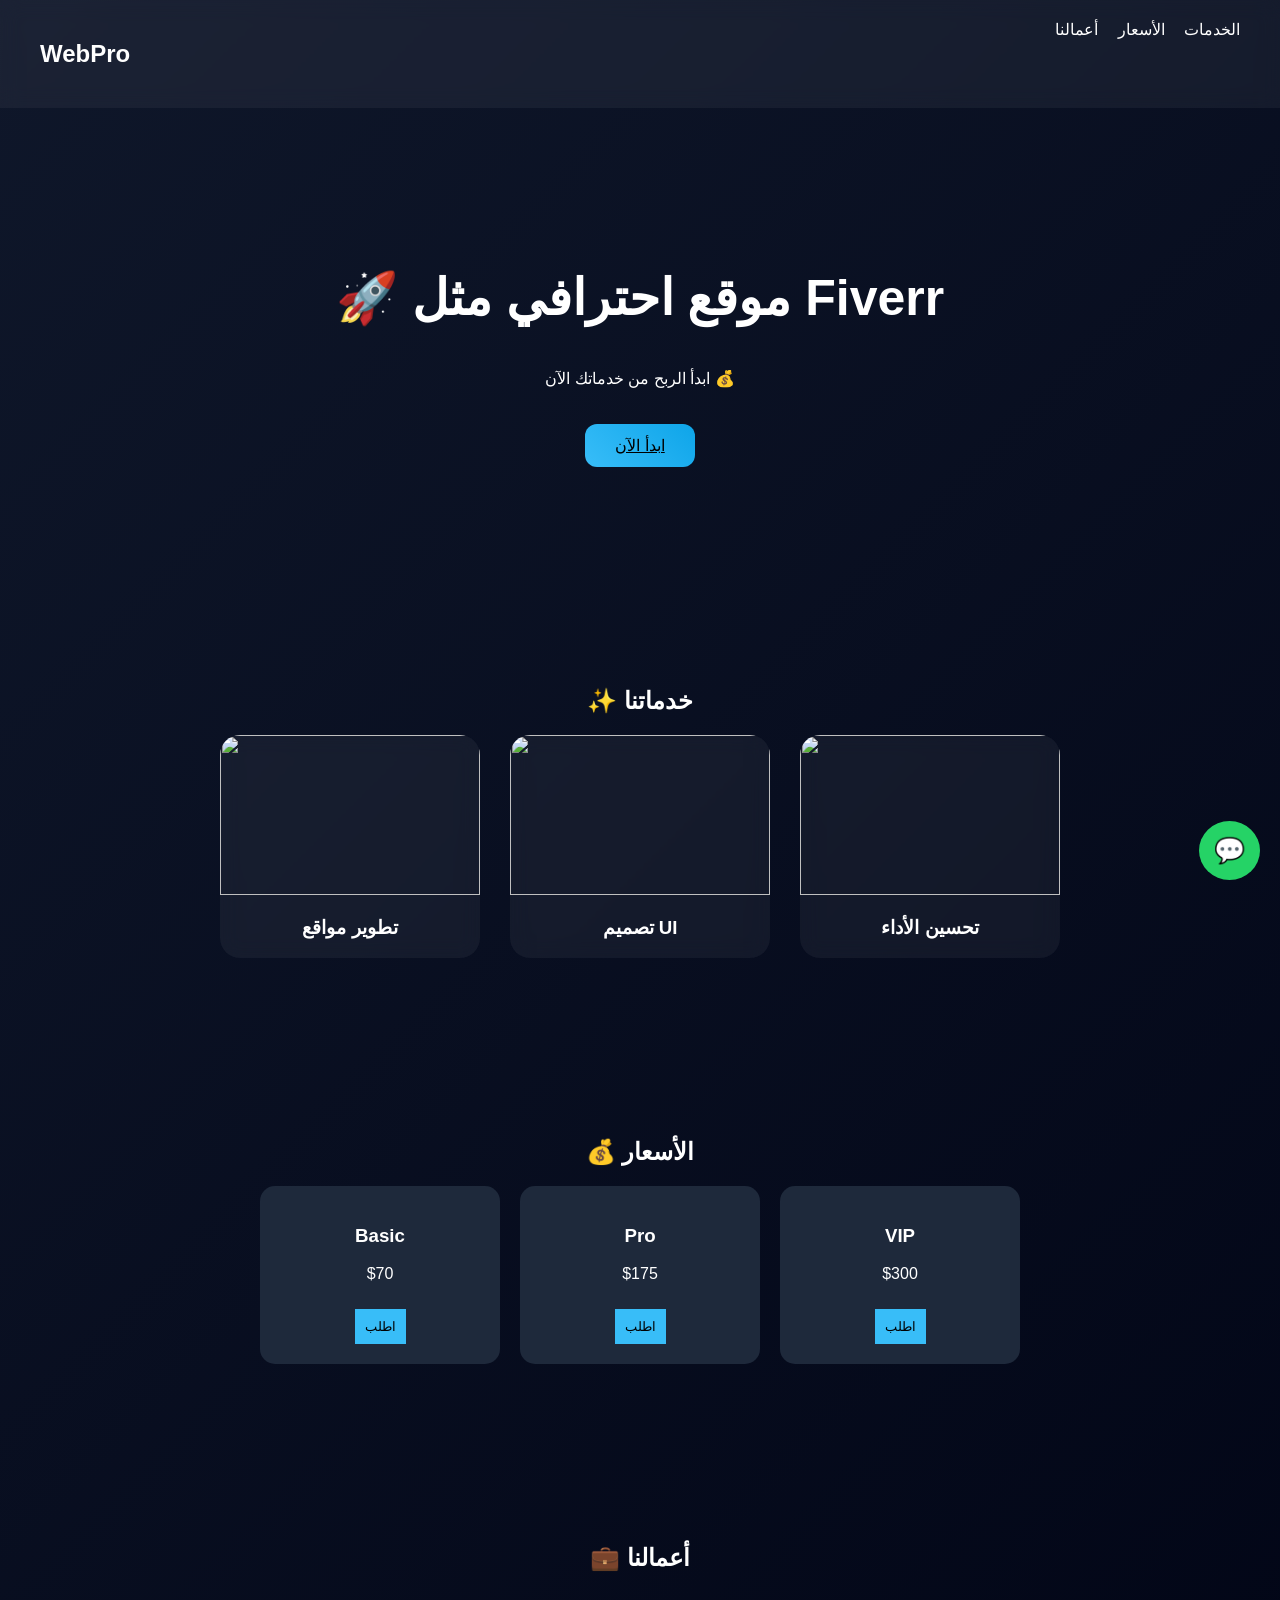
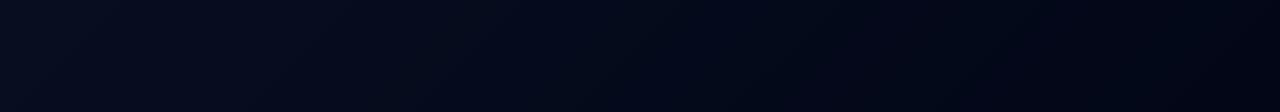
==== commit 8180200c: "Update index.html" ====
--- a/index.html
+++ b/index.html
@@ -178,19 +178,19 @@
   <div class="pricing">
     <div class="price" data-aos="zoom-in">
       <h3>Basic</h3>
-      <p>10$</p>
+      <p>$70</p>
       <button onclick="order()">اطلب</button>
     </div>
 
     <div class="price" data-aos="zoom-in">
       <h3>Pro</h3>
-      <p>25$</p>
+      <p>$175</p>
       <button onclick="order()">اطلب</button>
     </div>
 
     <div class="price" data-aos="zoom-in">
       <h3>VIP</h3>
-      <p>50$</p>
+      <p>$300</p>
       <button onclick="order()">اطلب</button>
     </div>
   </div>
